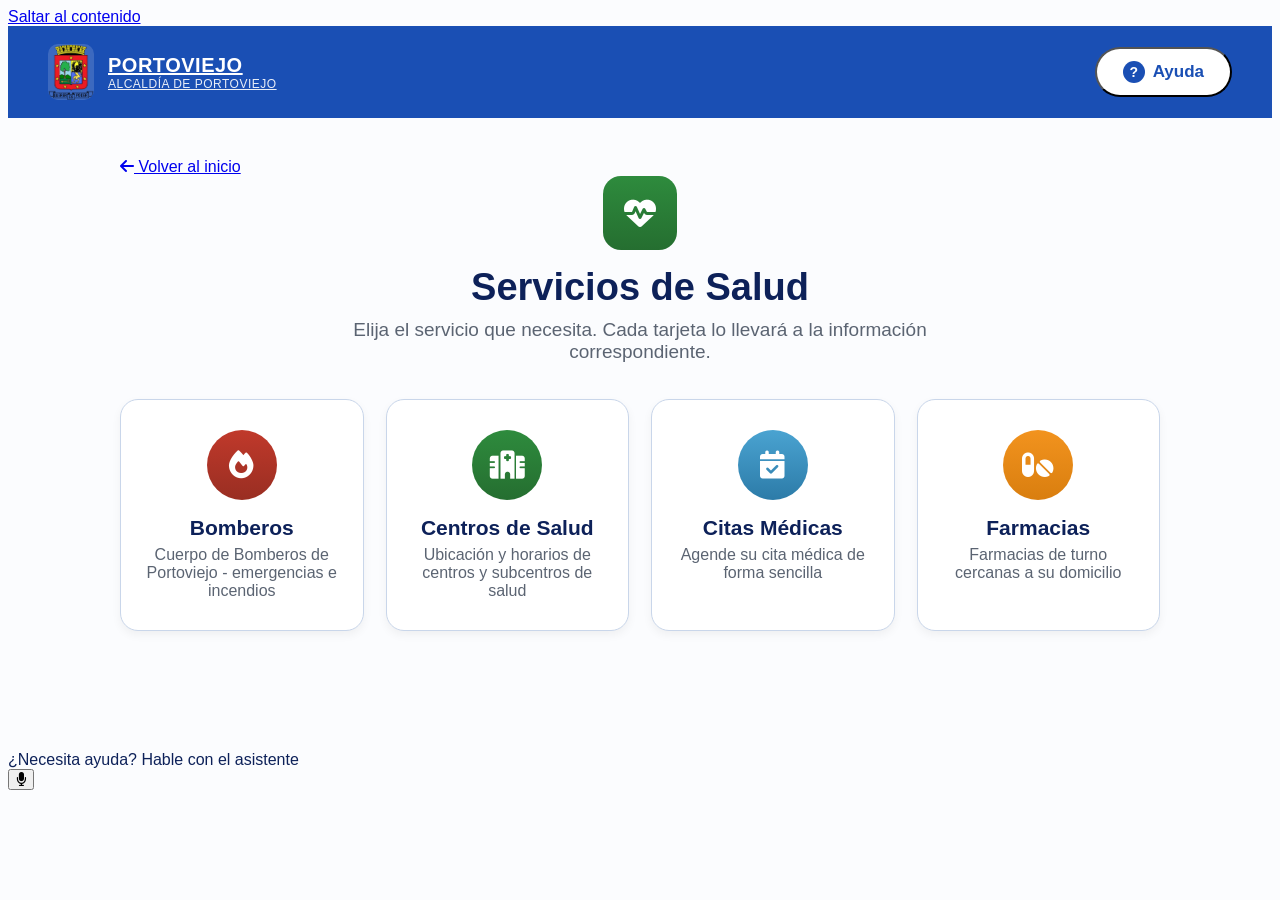
==== docs/salud.html @ 0c0cc48f "agregando mas paginas" ====
<!DOCTYPE html>
<html lang="es">
<head>
  <meta charset="UTF-8">
  <meta name="viewport" content="width=device-width, initial-scale=1.0">
  <title>Servicios de Salud - Portoviejo</title>
  <link rel="stylesheet" href="https://cdnjs.cloudflare.com/ajax/libs/font-awesome/6.7.2/css/all.min.css">
  <link rel="stylesheet" href="resources/common.css">
  <link rel="stylesheet" href="resources/subpages.css">
</head>
<body>
<a href="#contenido" class="skip-link">Saltar al contenido</a>

<header>
  <a class="logo" href="index.html">
    <img src="resources/imagenes/Escudo_de_Portoviejo.png" alt="Escudo de Portoviejo">
    <div class="logo-text">
      <div class="title">PORTOVIEJO</div>
      <div class="subtitle">ALCALDÍA DE PORTOVIEJO</div>
    </div>
  </a>
  <button class="help-btn"><span class="q">?</span> Ayuda</button>
</header>

<main id="contenido">
  <a class="back-link" href="index.html">
    <i class="fa-solid fa-arrow-left"></i>
    Volver al inicio
  </a>

  <div class="page-head">
    <div class="page-icon tone-green">
      <i class="fa-solid fa-heart-pulse"></i>
    </div>
    <h1>Servicios de Salud</h1>
    <p class="page-sub">Elija el servicio que necesita. Cada tarjeta lo llevará a la información correspondiente.</p>
  </div>

  <div class="grid">
    <a class="card" href="#">
      <div class="card-icon tone-red"><i class="fa-solid fa-fire"></i></div>
      <div class="card-name">Bomberos</div>
      <div class="card-desc">Cuerpo de Bomberos de Portoviejo - emergencias e incendios</div>
    </a>

    <a class="card" href="#">
      <div class="card-icon tone-green"><i class="fa-solid fa-hospital"></i></div>
      <div class="card-name">Centros de Salud</div>
      <div class="card-desc">Ubicación y horarios de centros y subcentros de salud</div>
    </a>

    <a class="card" href="#">
      <div class="card-icon tone-lightblue"><i class="fa-solid fa-calendar-check"></i></div>
      <div class="card-name">Citas Médicas</div>
      <div class="card-desc">Agende su cita médica de forma sencilla</div>
    </a>

    <a class="card" href="#">
      <div class="card-icon tone-orange"><i class="fa-solid fa-pills"></i></div>
      <div class="card-name">Farmacias</div>
      <div class="card-desc">Farmacias de turno cercanas a su domicilio</div>
    </a>
  </div>
</main>

<div class="float-assistant">
  <div class="float-bubble">¿Necesita ayuda? Hable con el asistente</div>
  <button class="float-mic" aria-label="Activar asistente de voz">
    <i class="fa-solid fa-microphone"></i>
  </button>
</div>

</body>
</html>
---- docs/resources/common.css ----
:root{
  --navy:#0d2159;
  --blue:#1a4fb4;
  --blue-light:#eaf1fb;
  --green:#2e8b3d;
  --green-dark:#256e30;
  --orange:#f2931e;
  --orange-dark:#d97e0f;
  --gray-text:#5b6472;
  --border:#c9d6ea;
  --bg:#fbfcfe;
  --red:#c0392b;
  --red-dark:#992e22;
  --teal:#2fa9ad;
  --teal-dark:#20807e;
  --cyan:#1ea3b8;
  --cyan-dark:#166c7b;
  --gold:#e5a11a;
  --gold-dark:#b87e0e;
}
*{ box-sizing:border-box; }

html{
  scroll-behavior:smooth;
}

/*CONFIGURACION GENERAL*/

body{
  font-family: "Segoe UI", Arial, sans-serif;
  background: var(--bg);
  color: var(--navy);
}
header{
  background: var(--blue);
  display:flex;
  align-items:center;
  justify-content:space-between;
  padding: 18px 40px;
}
.logo{
  display:flex;
  align-items:center;
  gap:14px;
  color:#fff;
}
/* cuadro donde esta el logo de portoviejo */
.logo img{
  width:46px;
  height:56px;
  background:rgba(255,255,255,0.15);
  border-radius:10px;
  display:flex;
  align-items:center;
  justify-content:center;
  font-size:24px;
}
/* nombre principal */
.logo-text .title{
  font-weight:800;
  font-size:20px;
  letter-spacing:0.5px;
}
/* texto pequeño */
.logo-text .subtitle{
  font-size:12px;
  opacity:0.9;
  letter-spacing:0.5px;
}

/* boton ayuda*/
.help-btn{
  background:white;
  color:var(--blue);
  border-radius:999px;
  padding:12px 26px;
  font-size:17px;
  font-weight:700;
  display:flex;
  align-items:center;
  gap:8px;
  cursor:pointer;

}
/* círculo con el signo ? */
.help-btn .q{
  width:22px;
  height:22px;
  background:var(--blue);
  color:white;
  border-radius:50%;
  display:flex;
  justify-content:center;
  align-items:center;
  font-size:14px;
}
/*a{ color:inherit; }*/

/*!* Accesibilidad: salto de contenido y foco visible *!*/
/*.skip-link{*/
/*  position:absolute; left:-999px; top:0;*/
/*  background:#fff; color:var(--navy); padding:14px 22px;*/
/*  z-index:200; border-radius:0 0 10px 0; font-weight:700;*/
/*}*/
/*.skip-link:focus{ left:0; }*/
/*a:focus-visible, button:focus-visible{*/
/*  outline: 3px solid var(--navy);*/
/*  outline-offset:3px;*/
/*}*/

/*!* Encabezado, igual en todas las páginas *!*/
/*header{*/
/*  background: var(--blue);*/
/*  display:flex;*/
/*  align-items:center;*/
/*  justify-content:space-between;*/
/*  padding: 18px 40px;*/
/*}*/
/*.logo{*/
/*  display:flex; align-items:center; gap:14px;*/
/*  color:#fff; text-decoration:none;*/
/*}*/
/*.logo-icon{*/
/*  width:46px;height:46px;*/
/*  background:rgba(255,255,255,0.15);*/
/*  border-radius:10px;*/
/*  display:flex;align-items:center;justify-content:center;*/
/*  font-size:24px;*/
/*}*/
/*.logo-text .title{ font-weight:800; font-size:20px; letter-spacing:0.5px; }*/
/*.logo-text .subtitle{ font-size:12px; opacity:0.9; letter-spacing:0.5px; }*/
/*.help-btn{*/
/*  background:#fff; color: var(--blue); border:none; border-radius: 999px;*/
/*  padding: 12px 26px; font-size: 17px; font-weight:700;*/
/*  display:flex; align-items:center; gap:8px; cursor:pointer;*/
/*}*/
/*.help-btn .q{*/
/*  background: var(--blue); color:#fff; width:22px;height:22px; border-radius:50%;*/
/*  display:flex;align-items:center;justify-content:center; font-size:14px;*/
/*}*/

/*!* Enlace "volver al inicio", usado en las subpáginas *!*/
/*.back-link{*/
/*  display:inline-flex; align-items:center; gap:10px;*/
/*  font-size:18px; font-weight:700; color: var(--blue);*/
/*  text-decoration:none; margin-bottom: 26px; padding:10px 6px;*/
/*}*/
/*.back-link svg{ width:22px; height:22px; }*/

/*!* Asistente de voz flotante, igual en todas las subpáginas *!*/
/*.float-assistant{*/
/*  position:fixed; right:26px; bottom:26px; z-index:100;*/
/*  display:flex; align-items:center; gap:14px;*/
/*}*/
/*.float-bubble{*/
/*  background:#fff; border:1px solid var(--border); border-radius:14px;*/
/*  padding:12px 18px; font-size:15px; font-weight:700; color:var(--navy);*/
/*  box-shadow: 0 4px 12px rgba(0,0,0,0.12); max-width:170px;*/
/*}*/
/*.float-mic{*/
/*  width:78px; height:78px; border-radius:50%;*/
/*  background: var(--blue); border:none; color:#fff;*/
/*  display:flex; align-items:center; justify-content:center;*/
/*  box-shadow: 0 0 0 6px rgba(26,79,180,0.15), 0 6px 16px rgba(0,0,0,0.2);*/
/*  cursor:pointer; flex-shrink:0;*/
/*}*/
/*.float-mic svg{ width:34px; height:34px; }*/

@media (max-width: 700px){
  header{
    padding:14px 18px;
  }
  .float-bubble{
    display:none;
  }
  .float-assistant{
    right:16px;
    bottom:16px;
  }
}
---- docs/resources/subpages.css ----
main{
  max-width: 1100px;
  margin: 0 auto;
  padding: 40px 30px 120px;
}

.page-head{
  text-align:center;
  margin-bottom: 36px;
}

.page-icon{
  width:74px;
  height:74px;
  border-radius:18px;
  margin:0 auto 16px;
  display:flex;
  align-items:center;
  justify-content:center;
}
.page-icon i{ font-size:32px;
  color:#fff;
}

h1{ font-size: 38px;
  margin: 0 0 10px;
  font-weight:900;
}

.page-sub{ color: var(--gray-text);
  font-size:19px;
  max-width:640px;
  margin:0 auto;
}

.grid{
  display:grid;
  grid-template-columns: repeat(auto-fit, minmax(240px, 1fr));
  gap: 22px;
  margin-top: 36px;
}
.card{
  background:#fff;
  border:1px solid var(--border);
  border-radius: 18px;
  padding: 30px 22px;
  text-align:center;
  text-decoration:none;
  color:var(--navy);
  box-shadow: 0 4px 10px rgba(0,0,0,0.05);
  transition: transform .15s ease, box-shadow .15s ease;
}
.card:hover{ transform: translateY(-4px);
  box-shadow: 0 10px 20px rgba(0,0,0,0.12);
}

.card-icon{
  width:70px;
  height:70px;
  border-radius:50%;
  margin: 0 auto 16px;
  display:flex;
  align-items:center;
  justify-content:center;
}

.card-icon i{
  font-size:28px;
  color:#fff;
}
.card-name{
  font-size:21px;
  font-weight:800;
  margin-bottom:6px;
}
.card-desc{
  font-size:16px;
  color: var(--gray-text);
}

/* Clases de color reutilizables para el icono de cabecera y las tarjetas */
.tone-green{ background: linear-gradient(180deg, var(--green), var(--green-dark)); }
.tone-orange{ background: linear-gradient(180deg, var(--orange), var(--orange-dark)); }
.tone-blue{ background: linear-gradient(180deg, var(--blue), #123a8c); }
.tone-lightblue{ background: linear-gradient(180deg, #4aa3d1, #2c7ba8); }
.tone-red{ background: linear-gradient(180deg, var(--red), var(--red-dark)); }
.tone-teal{ background: linear-gradient(180deg, var(--teal), var(--teal-dark)); }
.tone-cyan{ background: linear-gradient(180deg, var(--cyan), var(--cyan-dark)); }
.tone-gold{ background: linear-gradient(180deg, var(--gold), var(--gold-dark)); }

@media (max-width: 700px){
  h1{ font-size:28px; }
}
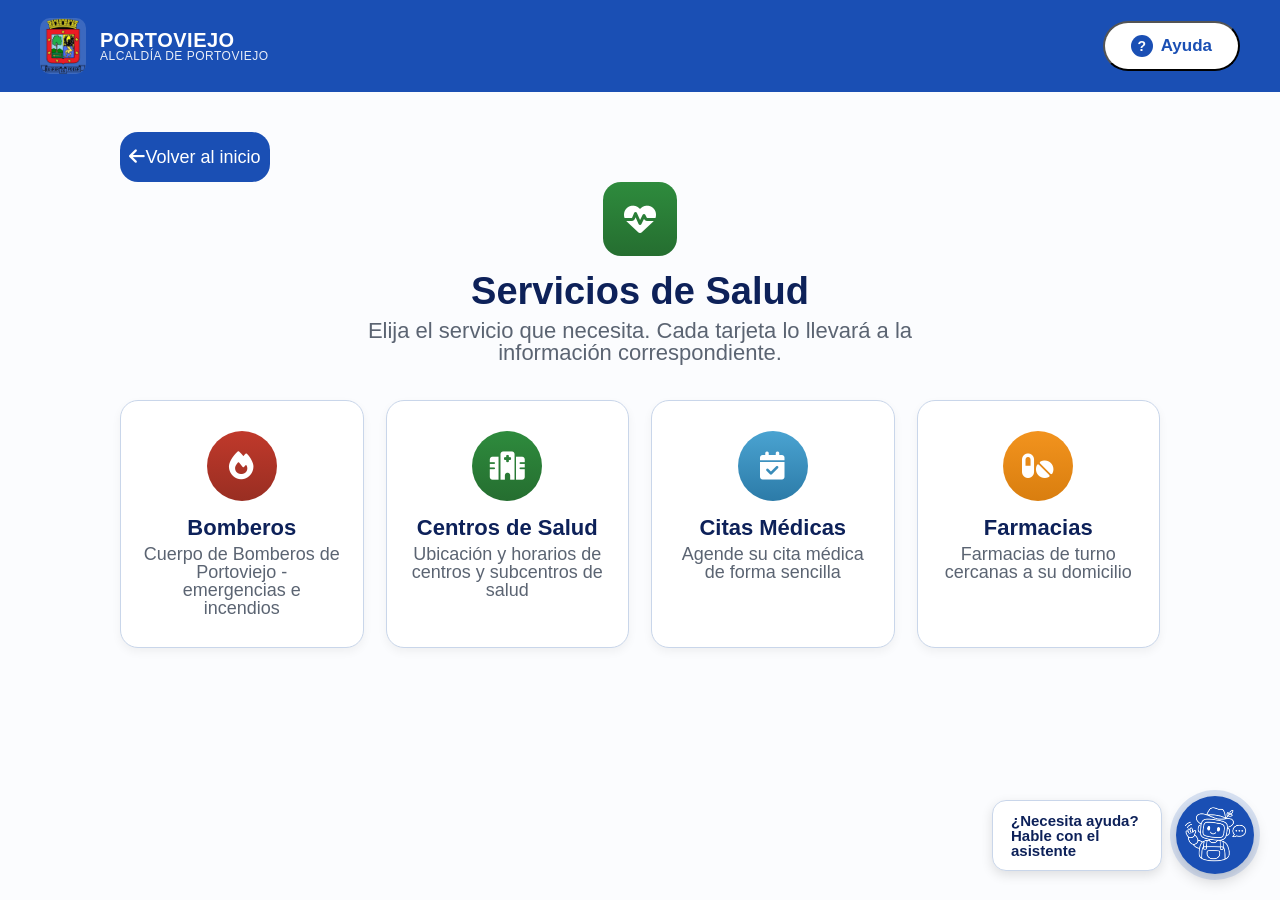
==== commit 89800529: "Corrigiendo tamanño de letra en las tarjetas, agregando el asistente en las subpaginas y limpiendo e" ====
--- a/docs/salud.html
+++ b/docs/salud.html
@@ -4,12 +4,12 @@
   <meta charset="UTF-8">
   <meta name="viewport" content="width=device-width, initial-scale=1.0">
   <title>Servicios de Salud - Portoviejo</title>
+  <link rel="stylesheet" href="resources/reset.css">
   <link rel="stylesheet" href="https://cdnjs.cloudflare.com/ajax/libs/font-awesome/6.7.2/css/all.min.css">
   <link rel="stylesheet" href="resources/common.css">
   <link rel="stylesheet" href="resources/subpages.css">
 </head>
 <body>
-<a href="#contenido" class="skip-link">Saltar al contenido</a>
 
 <header>
   <a class="logo" href="index.html">
@@ -23,40 +23,51 @@
 </header>
 
 <main id="contenido">
-  <a class="back-link" href="index.html">
-    <i class="fa-solid fa-arrow-left"></i>
-    Volver al inicio
-  </a>
+
+    <a class="back-link" href="index.html">
+      <div>
+        <i class="fa-solid fa-arrow-left"></i>
+      </div>
+      <h3>Volver al inicio</h3>
+    </a>
 
   <div class="page-head">
     <div class="page-icon tone-green">
       <i class="fa-solid fa-heart-pulse"></i>
     </div>
     <h1>Servicios de Salud</h1>
-    <p class="page-sub">Elija el servicio que necesita. Cada tarjeta lo llevará a la información correspondiente.</p>
+    <p class="page-desc">Elija el servicio que necesita. Cada tarjeta lo llevará a la información correspondiente.</p>
   </div>
 
   <div class="grid">
     <a class="card" href="#">
-      <div class="card-icon tone-red"><i class="fa-solid fa-fire"></i></div>
+      <div class="card-icon tone-red">
+        <i class="fa-solid fa-fire"></i>
+      </div>
       <div class="card-name">Bomberos</div>
       <div class="card-desc">Cuerpo de Bomberos de Portoviejo - emergencias e incendios</div>
     </a>
 
     <a class="card" href="#">
-      <div class="card-icon tone-green"><i class="fa-solid fa-hospital"></i></div>
+      <div class="card-icon tone-green">
+        <i class="fa-solid fa-hospital"></i>
+      </div>
       <div class="card-name">Centros de Salud</div>
       <div class="card-desc">Ubicación y horarios de centros y subcentros de salud</div>
     </a>
 
     <a class="card" href="#">
-      <div class="card-icon tone-lightblue"><i class="fa-solid fa-calendar-check"></i></div>
+      <div class="card-icon tone-lightblue">
+        <i class="fa-solid fa-calendar-check"></i>
+      </div>
       <div class="card-name">Citas Médicas</div>
       <div class="card-desc">Agende su cita médica de forma sencilla</div>
     </a>
 
     <a class="card" href="#">
-      <div class="card-icon tone-orange"><i class="fa-solid fa-pills"></i></div>
+      <div class="card-icon tone-orange">
+        <i class="fa-solid fa-pills"></i>
+      </div>
       <div class="card-name">Farmacias</div>
       <div class="card-desc">Farmacias de turno cercanas a su domicilio</div>
     </a>
@@ -65,8 +76,10 @@
 
 <div class="float-assistant">
   <div class="float-bubble">¿Necesita ayuda? Hable con el asistente</div>
-  <button class="float-mic" aria-label="Activar asistente de voz">
-    <i class="fa-solid fa-microphone"></i>
+  <button class="float-avatar" aria-label="Activar asistente de voz">
+    <i class="fa-solid">
+      <img src="resources/imagenes/Avatar3-blanco.png" alt="Avatar">
+    </i>
   </button>
 </div>
 
--- a/docs/resources/common.css
+++ b/docs/resources/common.css
@@ -82,6 +82,7 @@
   cursor:pointer;
 
 }
+
 /* círculo con el signo ? */
 .help-btn .q{
   width:22px;
@@ -94,87 +95,9 @@
   align-items:center;
   font-size:14px;
 }
-/*a{ color:inherit; }*/
-
-/*!* Accesibilidad: salto de contenido y foco visible *!*/
-/*.skip-link{*/
-/*  position:absolute; left:-999px; top:0;*/
-/*  background:#fff; color:var(--navy); padding:14px 22px;*/
-/*  z-index:200; border-radius:0 0 10px 0; font-weight:700;*/
-/*}*/
-/*.skip-link:focus{ left:0; }*/
-/*a:focus-visible, button:focus-visible{*/
-/*  outline: 3px solid var(--navy);*/
-/*  outline-offset:3px;*/
-/*}*/
-
-/*!* Encabezado, igual en todas las páginas *!*/
-/*header{*/
-/*  background: var(--blue);*/
-/*  display:flex;*/
-/*  align-items:center;*/
-/*  justify-content:space-between;*/
-/*  padding: 18px 40px;*/
-/*}*/
-/*.logo{*/
-/*  display:flex; align-items:center; gap:14px;*/
-/*  color:#fff; text-decoration:none;*/
-/*}*/
-/*.logo-icon{*/
-/*  width:46px;height:46px;*/
-/*  background:rgba(255,255,255,0.15);*/
-/*  border-radius:10px;*/
-/*  display:flex;align-items:center;justify-content:center;*/
-/*  font-size:24px;*/
-/*}*/
-/*.logo-text .title{ font-weight:800; font-size:20px; letter-spacing:0.5px; }*/
-/*.logo-text .subtitle{ font-size:12px; opacity:0.9; letter-spacing:0.5px; }*/
-/*.help-btn{*/
-/*  background:#fff; color: var(--blue); border:none; border-radius: 999px;*/
-/*  padding: 12px 26px; font-size: 17px; font-weight:700;*/
-/*  display:flex; align-items:center; gap:8px; cursor:pointer;*/
-/*}*/
-/*.help-btn .q{*/
-/*  background: var(--blue); color:#fff; width:22px;height:22px; border-radius:50%;*/
-/*  display:flex;align-items:center;justify-content:center; font-size:14px;*/
-/*}*/
-
-/*!* Enlace "volver al inicio", usado en las subpáginas *!*/
-/*.back-link{*/
-/*  display:inline-flex; align-items:center; gap:10px;*/
-/*  font-size:18px; font-weight:700; color: var(--blue);*/
-/*  text-decoration:none; margin-bottom: 26px; padding:10px 6px;*/
-/*}*/
-/*.back-link svg{ width:22px; height:22px; }*/
-
-/*!* Asistente de voz flotante, igual en todas las subpáginas *!*/
-/*.float-assistant{*/
-/*  position:fixed; right:26px; bottom:26px; z-index:100;*/
-/*  display:flex; align-items:center; gap:14px;*/
-/*}*/
-/*.float-bubble{*/
-/*  background:#fff; border:1px solid var(--border); border-radius:14px;*/
-/*  padding:12px 18px; font-size:15px; font-weight:700; color:var(--navy);*/
-/*  box-shadow: 0 4px 12px rgba(0,0,0,0.12); max-width:170px;*/
-/*}*/
-/*.float-mic{*/
-/*  width:78px; height:78px; border-radius:50%;*/
-/*  background: var(--blue); border:none; color:#fff;*/
-/*  display:flex; align-items:center; justify-content:center;*/
-/*  box-shadow: 0 0 0 6px rgba(26,79,180,0.15), 0 6px 16px rgba(0,0,0,0.2);*/
-/*  cursor:pointer; flex-shrink:0;*/
-/*}*/
-/*.float-mic svg{ width:34px; height:34px; }*/
 
 @media (max-width: 700px){
   header{
     padding:14px 18px;
   }
-  .float-bubble{
-    display:none;
-  }
-  .float-assistant{
-    right:16px;
-    bottom:16px;
-  }
 }
--- a/docs/resources/subpages.css
+++ b/docs/resources/subpages.css
@@ -2,6 +2,19 @@
   max-width: 1100px;
   margin: 0 auto;
   padding: 40px 30px 120px;
+}
+
+.back-link{
+  width:150px;
+  height:50px;
+  border-radius:18px;
+  background:var(--blue);
+  display: flex;
+  align-items:center;
+  justify-content:center;
+}
+.back-link i, h3{
+  font-size:18px;
 }
 
 .page-head{
@@ -18,7 +31,8 @@
   align-items:center;
   justify-content:center;
 }
-.page-icon i{ font-size:32px;
+.page-icon i{
+  font-size:32px;
   color:#fff;
 }
 
@@ -27,8 +41,8 @@
   font-weight:900;
 }
 
-.page-sub{ color: var(--gray-text);
-  font-size:19px;
+.page-desc{ color: var(--gray-text);
+  font-size:22px;
   max-width:640px;
   margin:0 auto;
 }
@@ -69,14 +83,54 @@
   color:#fff;
 }
 .card-name{
-  font-size:21px;
+  font-size:22px;
   font-weight:800;
   margin-bottom:6px;
 }
 .card-desc{
-  font-size:16px;
+  font-size:18px;
   color: var(--gray-text);
 }
+
+
+/* Asistente de voz flotante, igual en todas las subpáginas */
+.float-assistant{
+  position:fixed;
+  right:26px;
+  bottom:26px;
+  z-index:100;
+  display:flex; align-items:center; gap:14px;
+}
+/*burbuja de texto*/
+.float-bubble{
+  background:#fff;
+  border:1px solid var(--border);
+  border-radius:14px;
+  padding:12px 18px;
+  font-size:15px;
+  font-weight:700;
+  color:var(--navy);
+  box-shadow: 0 4px 12px rgba(0,0,0,0.12);
+  max-width:170px;
+}
+.float-avatar{
+  width:78px;
+  height:78px;
+  border-radius:50%;
+  background: var(--blue); border:none;
+  color:#fff;
+  /*display:flex;*/
+  align-items:center;
+  justify-content:center;
+  box-shadow: 0 0 0 6px rgba(26,79,180,0.15), 0 6px 16px rgba(0,0,0,0.2);
+  cursor:pointer;
+  flex-shrink:0;
+}
+.float-avatar img{
+  width:100%;
+  height:100%;
+}
+
 
 /* Clases de color reutilizables para el icono de cabecera y las tarjetas */
 .tone-green{ background: linear-gradient(180deg, var(--green), var(--green-dark)); }
@@ -89,5 +143,14 @@
 .tone-gold{ background: linear-gradient(180deg, var(--gold), var(--gold-dark)); }
 
 @media (max-width: 700px){
-  h1{ font-size:28px; }
+  h1{
+    font-size:28px;
+  }
+  /*.float-bubble{*/
+  /*  display:none;*/
+  /*}*/
+  .float-assistant{
+    right:16px;
+    bottom:16px;
+  }
 }
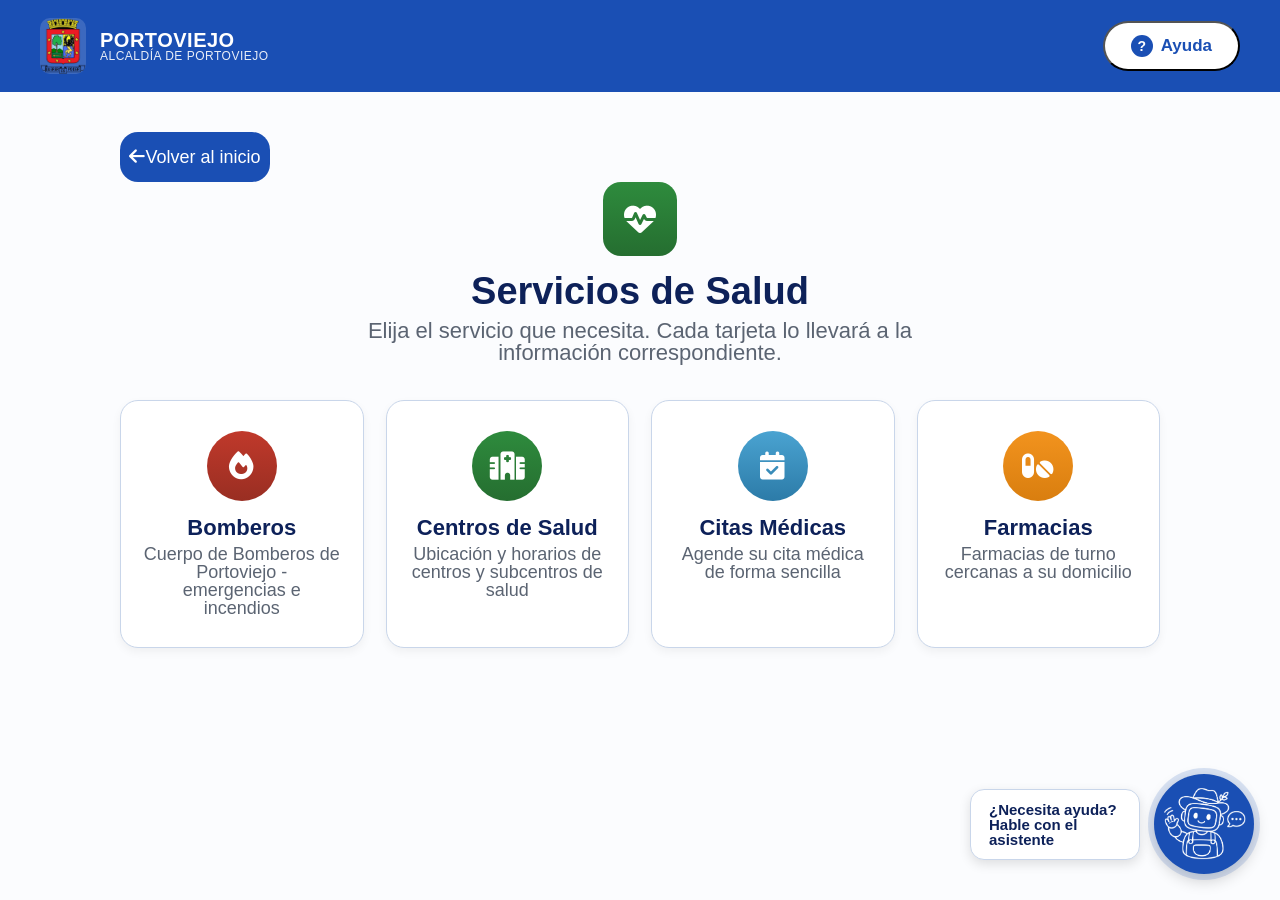
==== commit a1223e92: "ampliando el avatar del asistente de inicio con un minimo establecido y agregando un espacio al boto" ====
--- a/docs/salud.html
+++ b/docs/salud.html
@@ -28,7 +28,7 @@
       <div>
         <i class="fa-solid fa-arrow-left"></i>
       </div>
-      <h3>Volver al inicio</h3>
+      <h3> Volver al inicio</h3>
     </a>
 
   <div class="page-head">
--- a/docs/resources/subpages.css
+++ b/docs/resources/subpages.css
@@ -99,7 +99,9 @@
   right:26px;
   bottom:26px;
   z-index:100;
-  display:flex; align-items:center; gap:14px;
+  display:flex;
+  align-items:center;
+  gap:14px;
 }
 /*burbuja de texto*/
 .float-bubble{
@@ -114,8 +116,8 @@
   max-width:170px;
 }
 .float-avatar{
-  width:78px;
-  height:78px;
+  width:100px;
+  height:100px;
   border-radius:50%;
   background: var(--blue); border:none;
   color:#fff;
